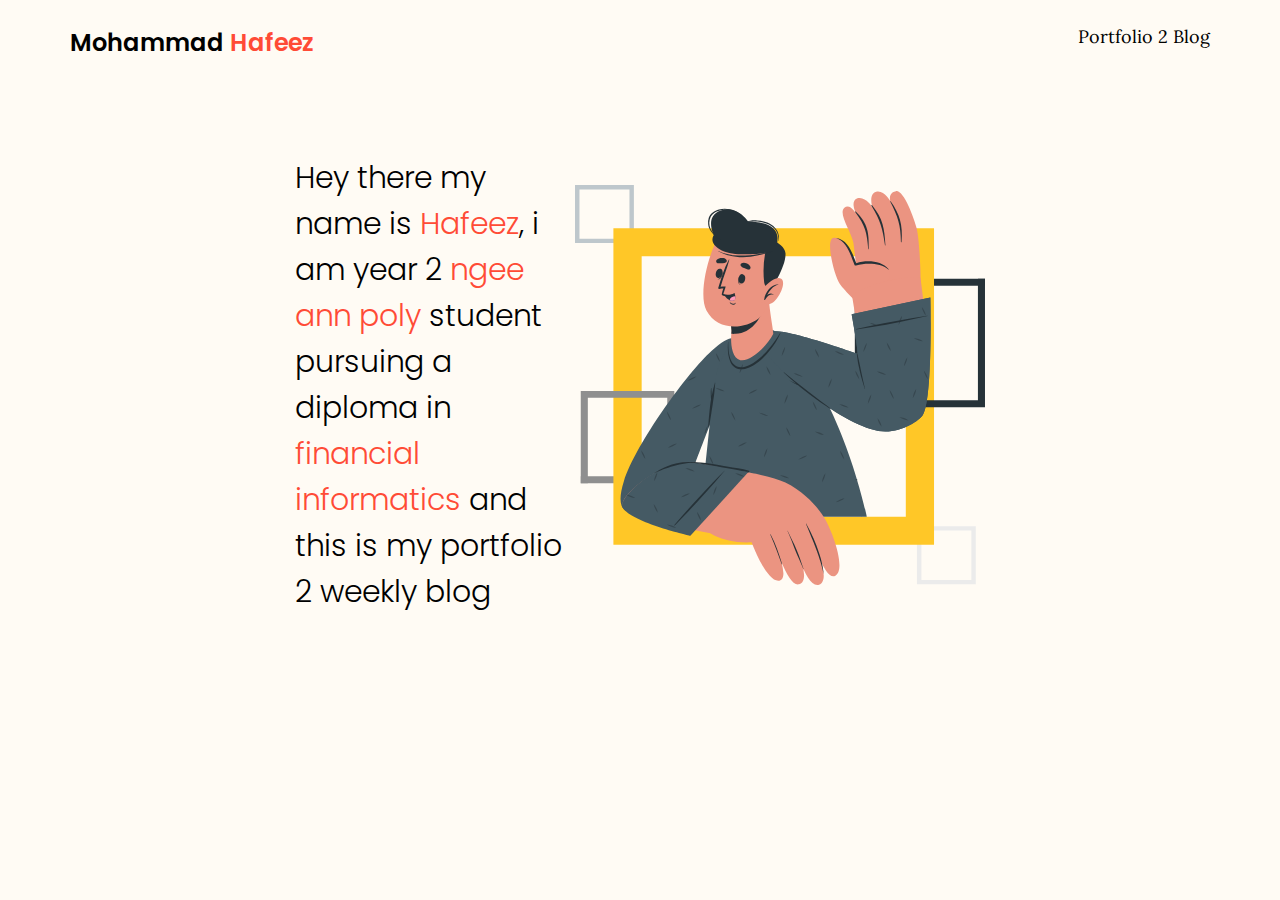
==== index.html @ 9238ae18 "header and main tag completed" ====
<!DOCTYPE html>
<html lang="en">
<head>
    <meta charset="UTF-8">
    <meta name="viewport" content="width=device-width, initial-scale=1.0">
    <link rel="stylesheet" href="./css/style.css" >
    <title>Document</title>
</head>
<body>
    <header>
        <h1>Mohammad<span> Hafeez</span></h1>
        <nav>
            <ul>
                <li><a href="./index.html" >Portfolio 2 Blog</a></li>
            </ul>
        </nav>
    </header>
    <main>
        <section class="" >
            <p>Hey there my name is <span>Hafeez</span>, i am year 2 <span>ngee ann poly</span> student pursuing a diploma in <span>financial informatics</span> and this is my portfolio 2 weekly blog</p>
            <img src="./images/image.svg" alt="" />
        </section>
    </main>
</body>
</html>
---- css/style.css ----
@import url("https://fonts.googleapis.com/css2?family=Lora:ital,wght@0,400;0,500;0,600;0,700;1,400;1,500;1,600;1,700&family=Poppins:ital,wght@0,100;0,200;0,300;0,400;0,500;0,600;0,700;0,800;0,900;1,100;1,200;1,300;1,400;1,500;1,600;1,700;1,800;1,900&display=swap");
:root {
  --lora: "Lora", serif;
  --poppins: "Poppins", sans-serif;
  --orange: #FF4B36;
}

* {
  margin: 0;
  padding: 0;
  -webkit-box-sizing: border-box;
          box-sizing: border-box;
}

body {
  background-color: #fffbf4;
  padding: 0 70px;
}

header {
  display: -webkit-box;
  display: -ms-flexbox;
  display: flex;
  -webkit-box-pack: justify;
      -ms-flex-pack: justify;
          justify-content: space-between;
  margin-top: 25px;
}

header h1 {
  font-family: var(--poppins);
  font-weight: 600;
  font-size: 24px;
}

header h1 span {
  color: var(--orange);
}

header nav ul {
  list-style: none;
}

header nav ul li {
  font-family: var(--lora);
}

header nav ul li a {
  text-decoration: none;
  font-weight: 300;
  font-size: 18px;
  color: black;
}

main {
  margin-top: 95px;
  padding: 0 225px;
}

main section {
  display: -webkit-box;
  display: -ms-flexbox;
  display: flex;
  -webkit-box-pack: justify;
      -ms-flex-pack: justify;
          justify-content: space-between;
  -webkit-box-align: center;
      -ms-flex-align: center;
          align-items: center;
}

main section p {
  font-family: var(--poppins);
  font-size: 30px;
  font-weight: 300;
  max-width: 690px;
}

main section p span {
  color: var(--orange);
}
/*# sourceMappingURL=style.css.map */
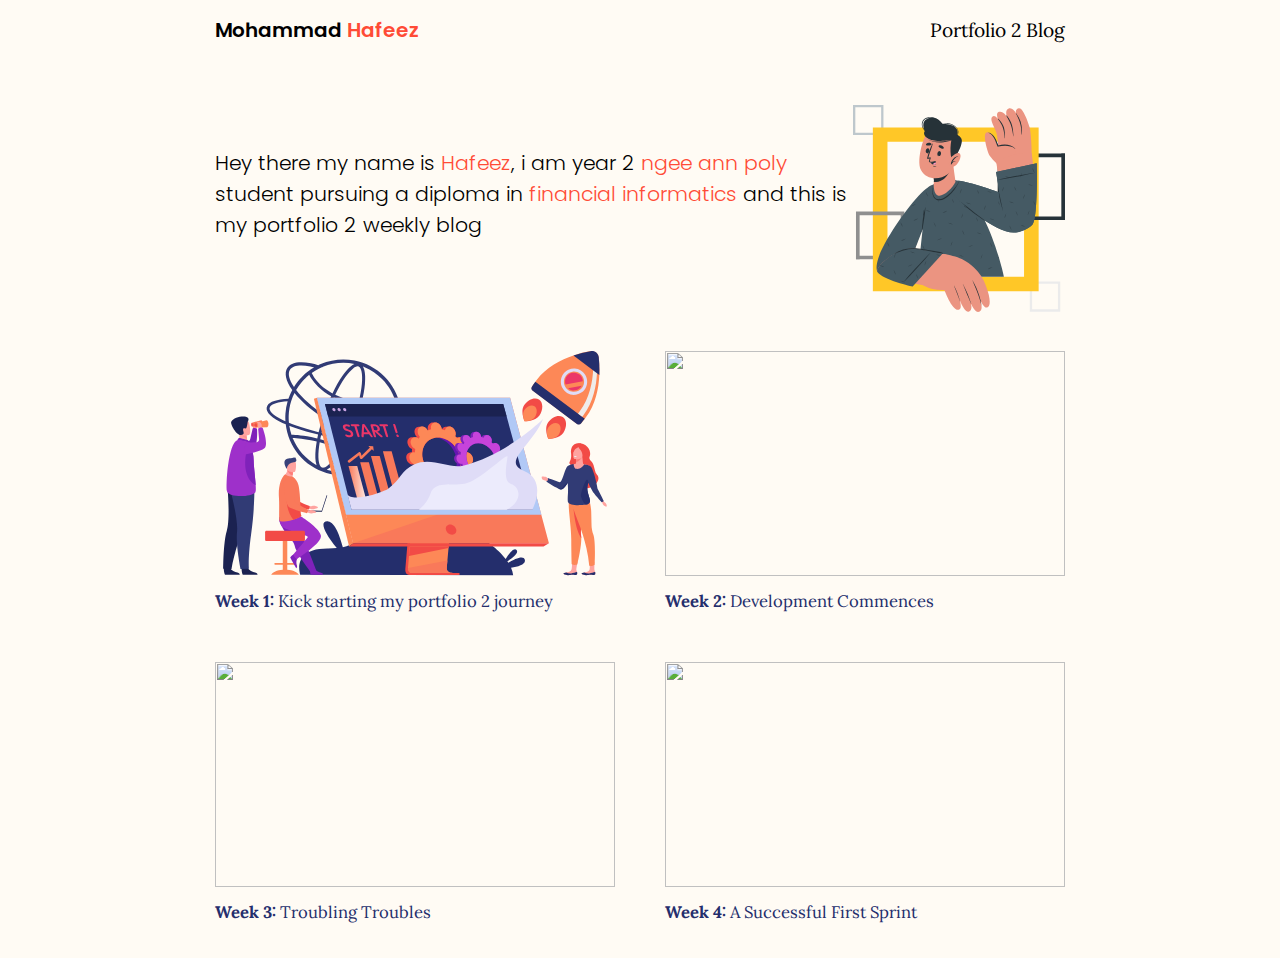
==== commit 4dca94b4: "updated the index page upto week 4" ====
--- a/index.html
+++ b/index.html
@@ -4,7 +4,7 @@
     <meta charset="UTF-8">
     <meta name="viewport" content="width=device-width, initial-scale=1.0">
     <link rel="stylesheet" href="./css/style.css" >
-    <title>Document</title>
+    <title>P2 Blog</title>
 </head>
 <body>
     <header>
@@ -16,10 +16,49 @@
         </nav>
     </header>
     <main>
-        <section class="" >
+        <section>
             <p>Hey there my name is <span>Hafeez</span>, i am year 2 <span>ngee ann poly</span> student pursuing a diploma in <span>financial informatics</span> and this is my portfolio 2 weekly blog</p>
-            <img src="./images/image.svg" alt="" />
+            <div class="image__box" >
+                <img src="./images/image.svg" alt="" />
+            </div>
         </section>
+        <div class="grid">
+            <a href="#" >
+                <div class="card card2">
+                    <div class="image__box" >
+                        <img src="./images/week1.svg" >
+                    </div>
+                    <p>Week 1: <span>Kick starting my portfolio 2 journey</span></p>
+                </div>
+            </a>
+            
+            <a href="#" >
+                <div class="card card2">
+                    <div class="image__box" >
+                        <img src="./images/week2.svg" >
+                    </div>
+                    <p>Week 2: <span>Development Commences</span></p>
+                </div>
+            </a>
+
+            <a href="#" >
+                <div class="card card2">
+                    <div class="image__box" >
+                        <img src="./images/week3.svg" >
+                    </div>
+                    <p>Week 3: <span>Troubling Troubles</span></p>
+                </div>
+            </a>
+
+            <a href="#" >
+                <div class="card card2">
+                    <div class="image__box" >
+                        <img src="./images/week4.svg" >
+                    </div>
+                    <p>Week 4: <span>A Successful First Sprint</span></p>
+                </div>
+            </a>
+        </div>
     </main>
 </body>
 </html>--- a/css/style.css
+++ b/css/style.css
@@ -1,6 +1,6 @@
 @import url("https://fonts.googleapis.com/css2?family=Lora:ital,wght@0,400;0,500;0,600;0,700;1,400;1,500;1,600;1,700&family=Poppins:ital,wght@0,100;0,200;0,300;0,400;0,500;0,600;0,700;0,800;0,900;1,100;1,200;1,300;1,400;1,500;1,600;1,700;1,800;1,900&display=swap");
 :root {
-  --lora: "Lora", serif;
+  --lora: "lora", serif;
   --poppins: "Poppins", sans-serif;
   --orange: #FF4B36;
 }
@@ -14,7 +14,24 @@
 
 body {
   background-color: #fffbf4;
-  padding: 0 70px;
+  padding: 0 15px;
+}
+
+a {
+  text-decoration: none;
+  color: black;
+}
+
+@media screen and (min-width: 525px) {
+  body {
+    margin: 0 65px;
+  }
+}
+
+@media screen and (min-width: 1200px) {
+  body {
+    padding: 0 150px;
+  }
 }
 
 header {
@@ -24,13 +41,16 @@
   -webkit-box-pack: justify;
       -ms-flex-pack: justify;
           justify-content: space-between;
-  margin-top: 25px;
+  -webkit-box-align: center;
+      -ms-flex-align: center;
+          align-items: center;
+  margin-top: 15px;
 }
 
 header h1 {
   font-family: var(--poppins);
   font-weight: 600;
-  font-size: 24px;
+  font-size: clamp(20px, 1.5vw, 28px);
 }
 
 header h1 span {
@@ -48,35 +68,117 @@
 header nav ul li a {
   text-decoration: none;
   font-weight: 300;
-  font-size: 18px;
+  font-size: clamp(16px, 1.5vw, 20px);
   color: black;
 }
 
+@media screen and (min-width: 1200px) {
+  body {
+    padding: 0 150px;
+  }
+}
+
 main {
-  margin-top: 95px;
-  padding: 0 225px;
+  margin-top: 25px;
 }
 
 main section {
   display: -webkit-box;
   display: -ms-flexbox;
   display: flex;
-  -webkit-box-pack: justify;
-      -ms-flex-pack: justify;
-          justify-content: space-between;
+  -webkit-box-pack: start;
+      -ms-flex-pack: start;
+          justify-content: start;
   -webkit-box-align: center;
       -ms-flex-align: center;
           align-items: center;
+  -ms-flex-wrap: wrap;
+      flex-wrap: wrap;
 }
 
 main section p {
   font-family: var(--poppins);
-  font-size: 30px;
+  font-size: clamp(20px, 1.6vw, 30px);
   font-weight: 300;
-  max-width: 690px;
 }
 
 main section p span {
   color: var(--orange);
 }
+
+main section .image__box {
+  width: 100%;
+  margin-top: 35px;
+  text-align: center;
+}
+
+main section .image__box img {
+  width: 55%;
+}
+
+@media screen and (min-width: 968px) {
+  main section {
+    -ms-flex-pack: distribute;
+        justify-content: space-around;
+  }
+  main section p {
+    -webkit-box-flex: 0.75;
+        -ms-flex: 0.75;
+            flex: 0.75;
+    max-width: 690px;
+  }
+  main section .image__box {
+    display: block;
+    -webkit-box-flex: 0.25;
+        -ms-flex: 0.25;
+            flex: 0.25;
+  }
+  main section .image__box img {
+    width: 100%;
+    height: auto;
+  }
+}
+
+.grid {
+  display: -ms-grid;
+  display: grid;
+  grid-gap: 50px;
+  -ms-grid-columns: (minmax(345px, 1fr))[auto-fit];
+      grid-template-columns: repeat(auto-fit, minmax(345px, 1fr));
+  margin-top: 35px;
+  padding-bottom: 35px;
+}
+
+.grid .card {
+  cursor: pointer;
+}
+
+.grid .card .image__box {
+  width: 100%;
+}
+
+.grid .card .image__box img {
+  width: 100%;
+  height: clamp(200px, 25vh, 270px);
+}
+
+.grid .card p {
+  margin-top: 10px;
+  font-family: var(--poppins);
+  font-weight: 700;
+  font-size: clamp(18px, 1.3vw, 22px);
+  color: #242e6c;
+}
+
+.grid .card p span {
+  font-family: var(--lora);
+  font-weight: 400;
+}
+
+.grid .card p {
+  margin-top: 10px;
+  font-family: var(--lora);
+  font-weight: 800;
+  font-size: clamp(16px, 1.3vw, 20px);
+}
 /*# sourceMappingURL=style.css.map */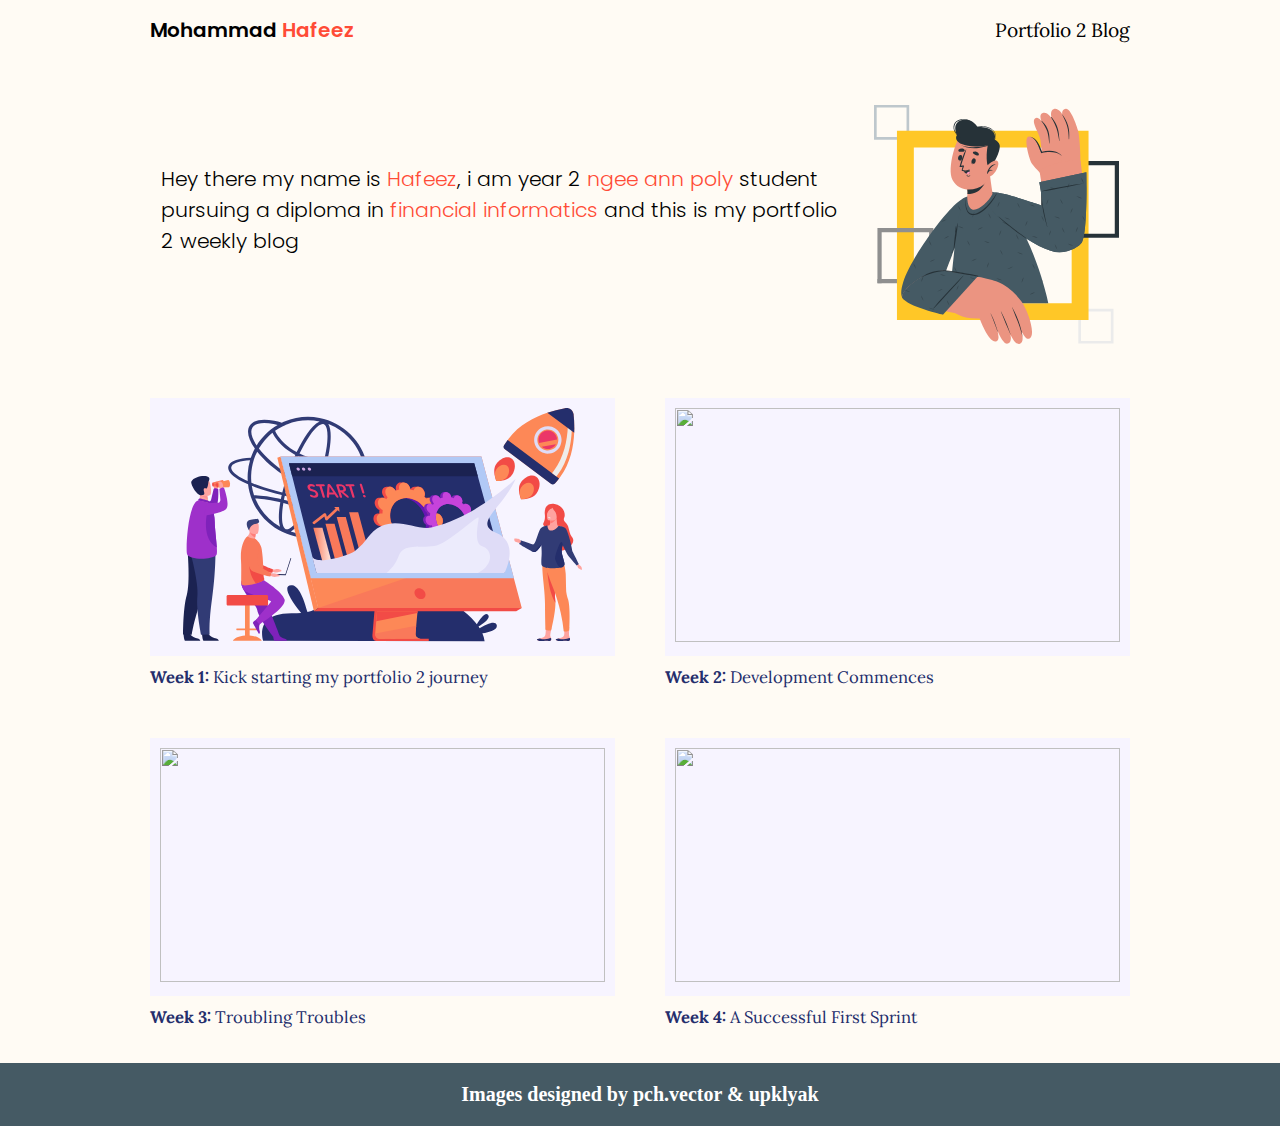
==== commit 3716e716: "added a footer for image attribution" ====
--- a/index.html
+++ b/index.html
@@ -61,4 +61,7 @@
         </div>
     </main>
 </body>
+<footer>
+    <h2>Images designed by <a href="http://www.freepik.com" target="_blank" >pch.vector</a target="_blank" > & <a href="http://www.freepik.com" >upklyak</a></h2>
+</footer>
 </html>--- a/css/style.css
+++ b/css/style.css
@@ -24,7 +24,7 @@
 
 @media screen and (min-width: 525px) {
   body {
-    margin: 0 65px;
+    padding: 0 65px;
   }
 }
 
@@ -70,12 +70,6 @@
   font-weight: 300;
   font-size: clamp(16px, 1.5vw, 20px);
   color: black;
-}
-
-@media screen and (min-width: 1200px) {
-  body {
-    padding: 0 150px;
-  }
 }
 
 main {
@@ -145,7 +139,7 @@
   grid-gap: 50px;
   -ms-grid-columns: (minmax(345px, 1fr))[auto-fit];
       grid-template-columns: repeat(auto-fit, minmax(345px, 1fr));
-  margin-top: 35px;
+  margin-top: 50px;
   padding-bottom: 35px;
 }
 
@@ -155,11 +149,13 @@
 
 .grid .card .image__box {
   width: 100%;
+  background-color: #f7f4ff;
+  padding: 10px;
 }
 
 .grid .card .image__box img {
   width: 100%;
-  height: clamp(200px, 25vh, 270px);
+  height: clamp(200px, 26vh, 280px);
 }
 
 .grid .card p {
@@ -181,4 +177,26 @@
   font-weight: 800;
   font-size: clamp(16px, 1.3vw, 20px);
 }
+
+footer {
+  position: absolute;
+  width: 100%;
+  left: 0;
+  text-align: center;
+  background-color: #455a64;
+  padding: 20px 0;
+  color: white;
+}
+
+footer h2 {
+  font-size: clamp(16px, 1.6vw, 20px);
+}
+
+footer h2 a {
+  color: white;
+}
+
+footer h2 a:hover {
+  color: #ff4b36;
+}
 /*# sourceMappingURL=style.css.map */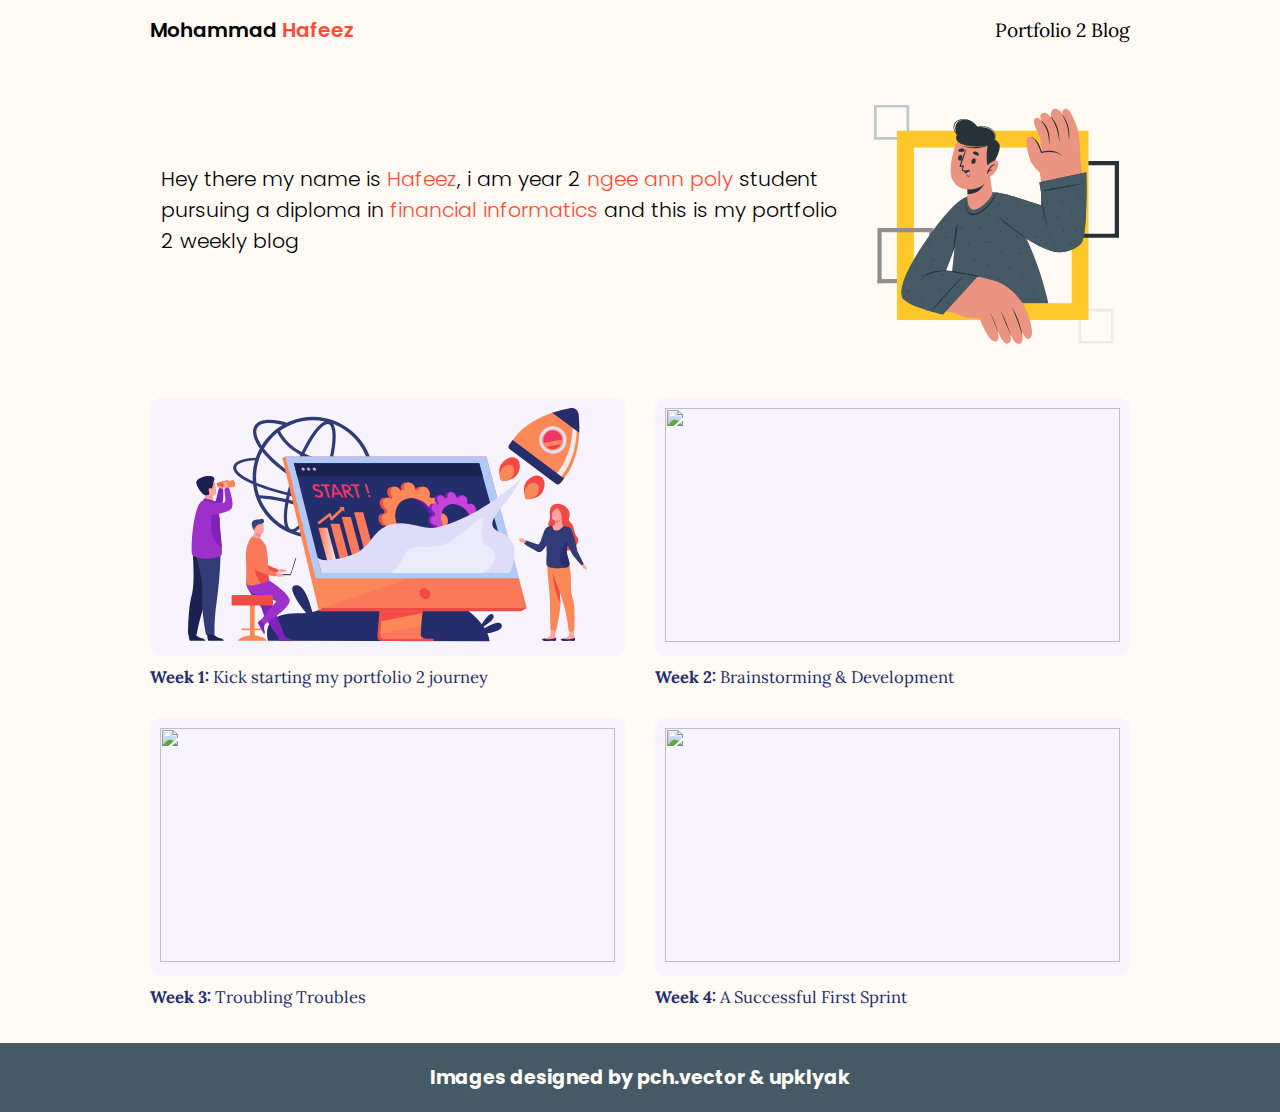
==== commit 14c99553: "completed week 1 & week 2" ====
--- a/index.html
+++ b/index.html
@@ -23,7 +23,7 @@
             </div>
         </section>
         <div class="grid">
-            <a href="#" >
+            <a href="./week1.html" >
                 <div class="card card2">
                     <div class="image__box" >
                         <img src="./images/week1.svg" >
@@ -32,12 +32,12 @@
                 </div>
             </a>
             
-            <a href="#" >
+            <a href="./week2.html" >
                 <div class="card card2">
                     <div class="image__box" >
                         <img src="./images/week2.svg" >
                     </div>
-                    <p>Week 2: <span>Development Commences</span></p>
+                    <p>Week 2: <span>Brainstorming & Development</span></p>
                 </div>
             </a>
 
--- a/css/style.css
+++ b/css/style.css
@@ -136,7 +136,7 @@
 .grid {
   display: -ms-grid;
   display: grid;
-  grid-gap: 50px;
+  grid-gap: 30px;
   -ms-grid-columns: (minmax(345px, 1fr))[auto-fit];
       grid-template-columns: repeat(auto-fit, minmax(345px, 1fr));
   margin-top: 50px;
@@ -151,6 +151,7 @@
   width: 100%;
   background-color: #f7f4ff;
   padding: 10px;
+  border-radius: 10px;
 }
 
 .grid .card .image__box img {
@@ -189,7 +190,8 @@
 }
 
 footer h2 {
-  font-size: clamp(16px, 1.6vw, 20px);
+  font-size: clamp(15px, 1.6vw, 19px);
+  font-family: var(--poppins);
 }
 
 footer h2 a {
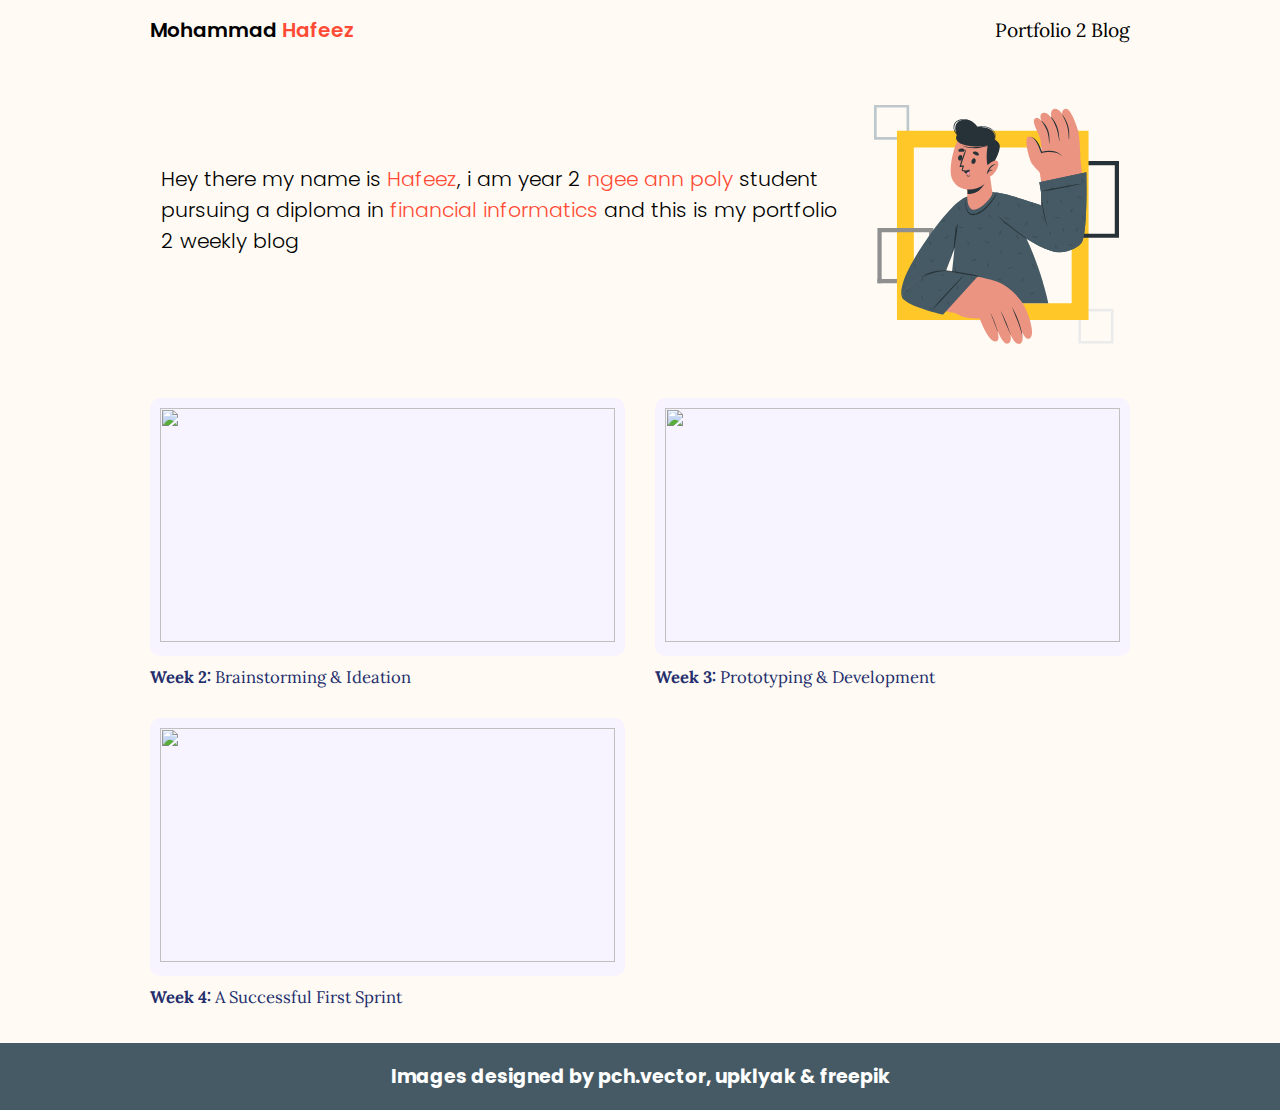
==== commit 974baffd: "completed upto week 4" ====
--- a/index.html
+++ b/index.html
@@ -23,34 +23,26 @@
             </div>
         </section>
         <div class="grid">
-            <a href="./week1.html" >
-                <div class="card card2">
-                    <div class="image__box" >
-                        <img src="./images/week1.svg" >
-                    </div>
-                    <p>Week 1: <span>Kick starting my portfolio 2 journey</span></p>
-                </div>
-            </a>
             
             <a href="./week2.html" >
                 <div class="card card2">
                     <div class="image__box" >
                         <img src="./images/week2.svg" >
                     </div>
-                    <p>Week 2: <span>Brainstorming & Development</span></p>
+                    <p>Week 2: <span>Brainstorming & Ideation</span></p>
                 </div>
             </a>
 
-            <a href="#" >
+            <a href="./week3.html" >
                 <div class="card card2">
                     <div class="image__box" >
                         <img src="./images/week3.svg" >
                     </div>
-                    <p>Week 3: <span>Troubling Troubles</span></p>
+                    <p>Week 3: <span>Prototyping & Development</span></p>
                 </div>
             </a>
 
-            <a href="#" >
+            <a href="./week4.html" >
                 <div class="card card2">
                     <div class="image__box" >
                         <img src="./images/week4.svg" >
@@ -62,6 +54,6 @@
     </main>
 </body>
 <footer>
-    <h2>Images designed by <a href="http://www.freepik.com" target="_blank" >pch.vector</a target="_blank" > & <a href="http://www.freepik.com" >upklyak</a></h2>
+    <h2>Images designed by <a href="http://www.freepik.com" target="_blank" >pch.vector</a>, <a href="http://www.freepik.com" target="_blank" >upklyak</a> & <a href="http://www.freepik.com" target="_blank" >freepik</a></h2>
 </footer>
 </html>--- a/css/style.css
+++ b/css/style.css
@@ -185,7 +185,7 @@
   left: 0;
   text-align: center;
   background-color: #455a64;
-  padding: 20px 0;
+  padding: 19px 0;
   color: white;
 }
 
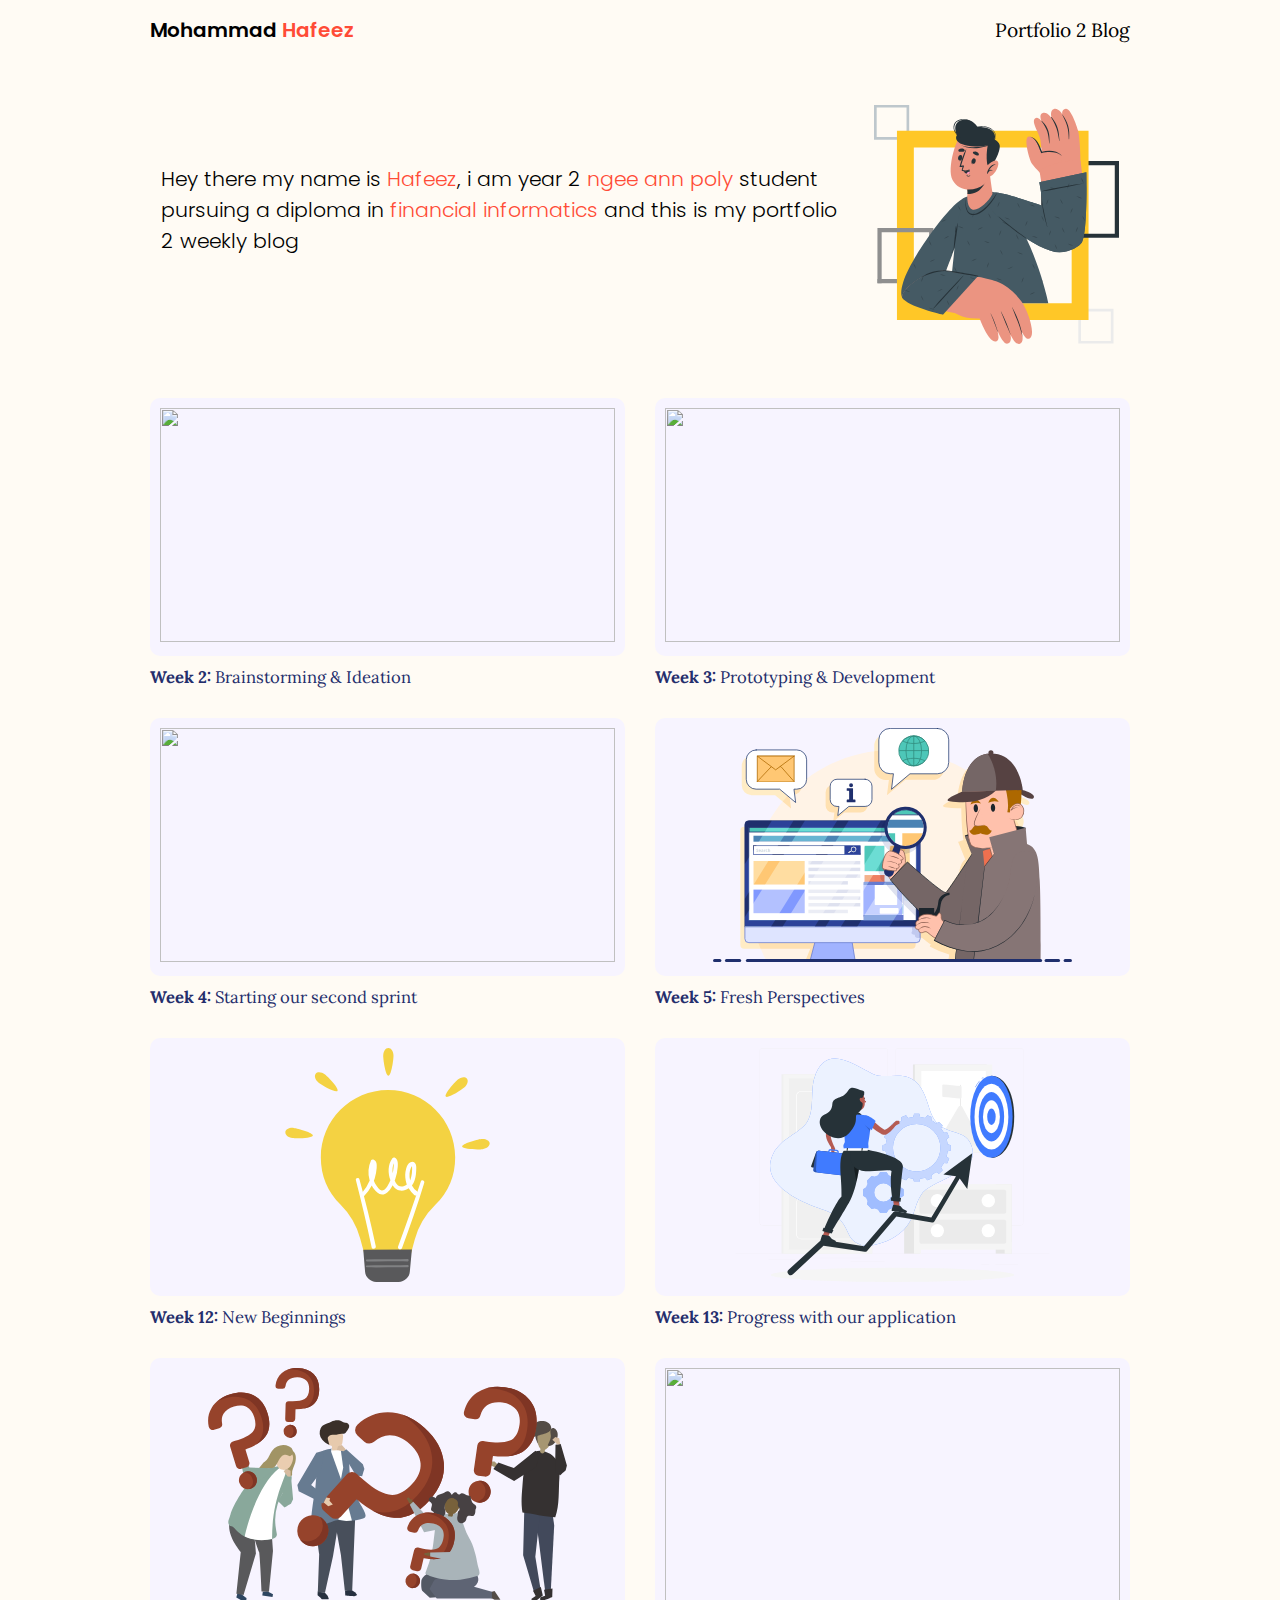
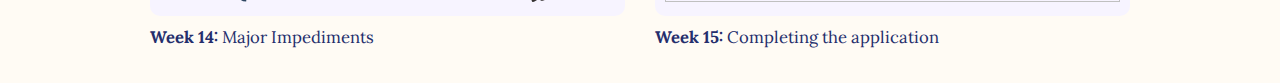
==== commit 0fad17c0: "completed portfolio 2 blog" ====
--- a/index.html
+++ b/index.html
@@ -47,13 +47,54 @@
                     <div class="image__box" >
                         <img src="./images/week4.svg" >
                     </div>
-                    <p>Week 4: <span>A Successful First Sprint</span></p>
+                    <p>Week 4: <span>Starting our second sprint</span></p>
+                </div>
+            </a>
+
+            <a href="./week5.html" >
+                <div class="card card2">
+                    <div class="image__box" >
+                        <img src="./images/week5.svg" >
+                    </div>
+                    <p>Week 5: <span>Fresh Perspectives</span></p>
+                </div>
+            </a>
+
+            <a href="./week12.html" >
+                <div class="card card2">
+                    <div class="image__box" >
+                        <img src="./images/week12.svg" >
+                    </div>
+                    <p>Week 12: <span>New Beginnings</span></p>
+                </div>
+            </a>
+
+            <a href="./week13.html" >
+                <div class="card card2">
+                    <div class="image__box" >
+                        <img src="./images/week13.svg" >
+                    </div>
+                    <p>Week 13: <span>Progress with our application</span></p>
+                </div>
+            </a>
+
+            <a href="./week14.html" >
+                <div class="card card2">
+                    <div class="image__box" >
+                        <img src="./images/week14.svg" >
+                    </div>
+                    <p>Week 14: <span>Major Impediments</span></p>
+                </div>
+            </a>
+
+            <a href="./week15.html" >
+                <div class="card card2">
+                    <div class="image__box" >
+                        <img src="./images/week15.svg" >
+                    </div>
+                    <p>Week 15: <span>Completing the application</span></p>
                 </div>
             </a>
         </div>
     </main>
-</body>
-<footer>
-    <h2>Images designed by <a href="http://www.freepik.com" target="_blank" >pch.vector</a>, <a href="http://www.freepik.com" target="_blank" >upklyak</a> & <a href="http://www.freepik.com" target="_blank" >freepik</a></h2>
-</footer>
-</html>+</body>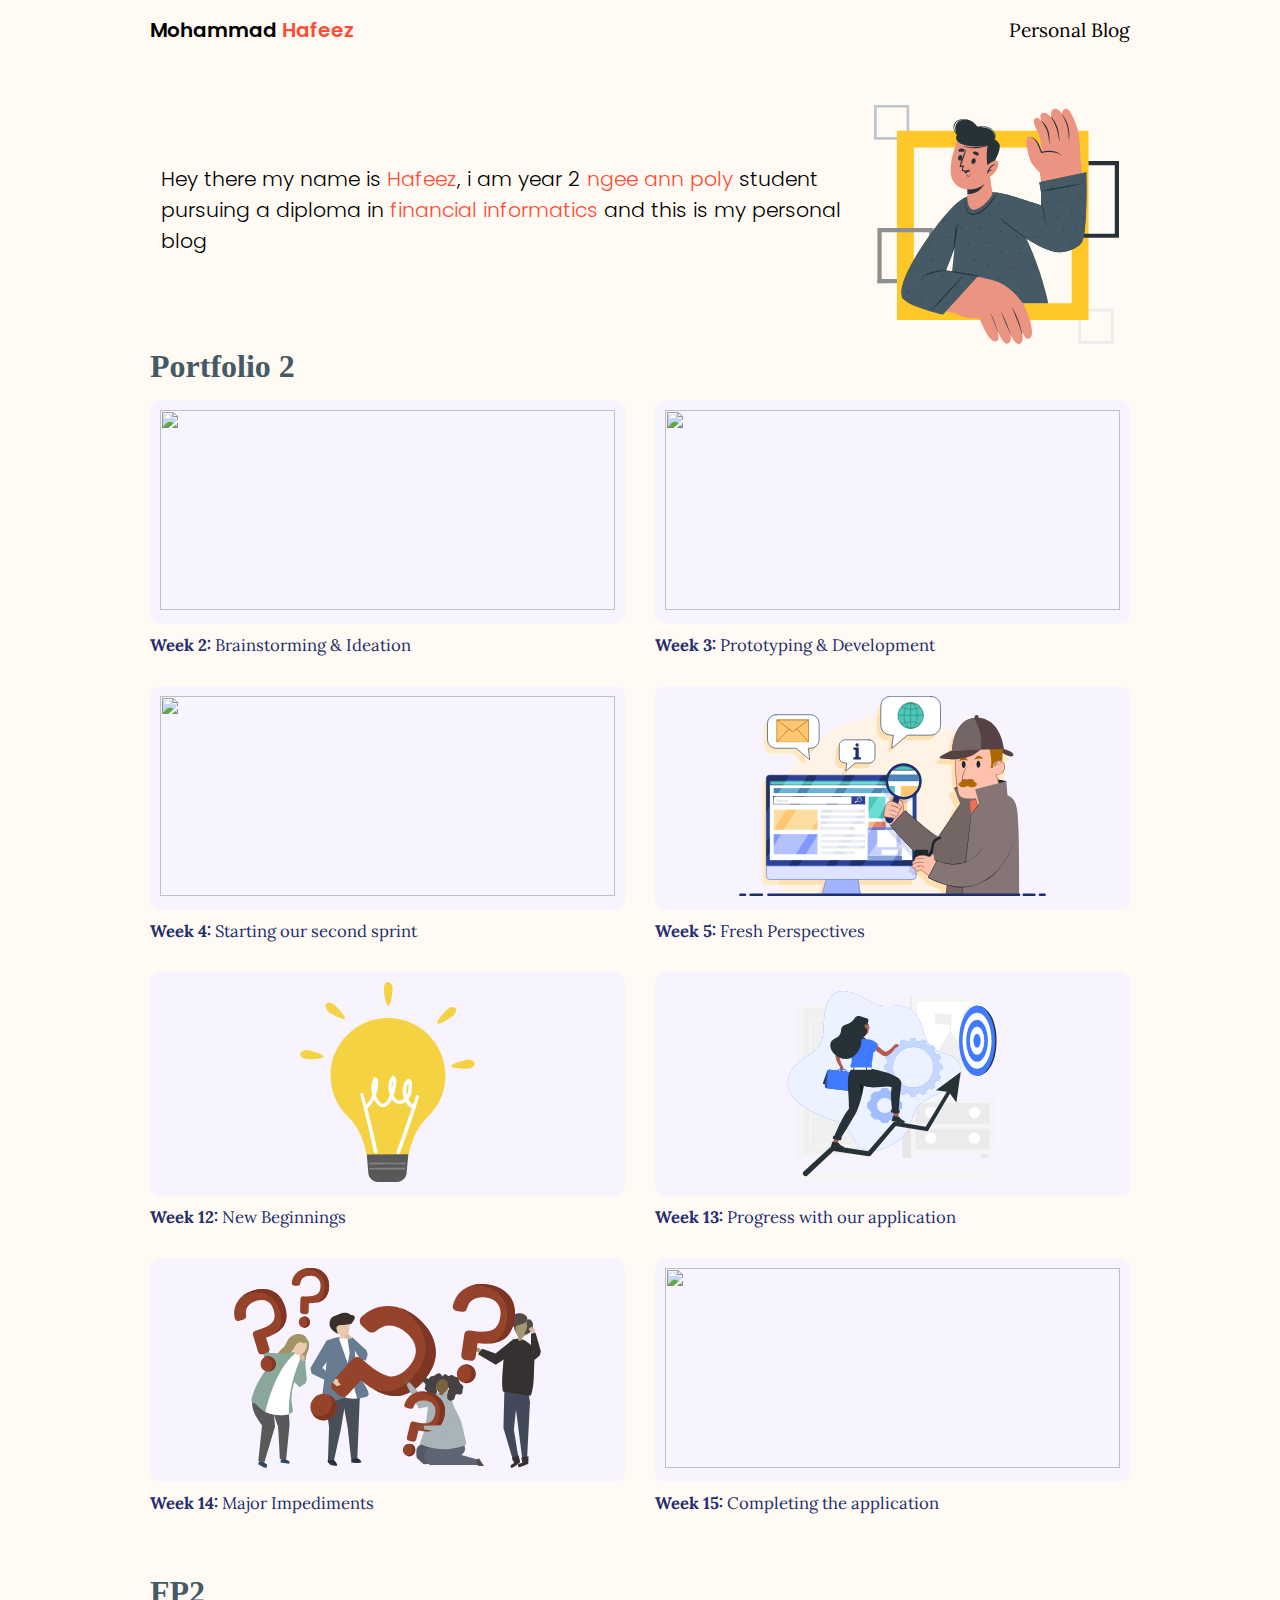
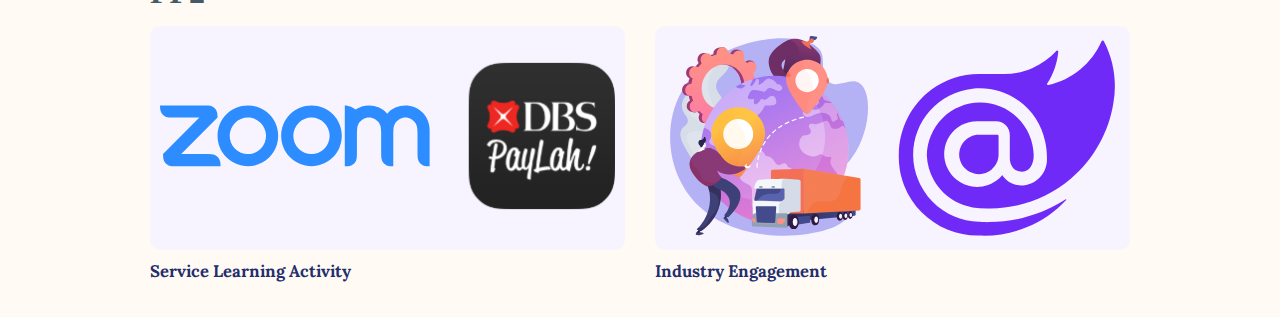
==== commit c094858f: "added FP2 blog inside as well" ====
--- a/index.html
+++ b/index.html
@@ -11,17 +11,18 @@
         <h1>Mohammad<span> Hafeez</span></h1>
         <nav>
             <ul>
-                <li><a href="./index.html" >Portfolio 2 Blog</a></li>
+                <li><a href="./index.html" >Personal Blog</a></li>
             </ul>
         </nav>
     </header>
     <main>
         <section>
-            <p>Hey there my name is <span>Hafeez</span>, i am year 2 <span>ngee ann poly</span> student pursuing a diploma in <span>financial informatics</span> and this is my portfolio 2 weekly blog</p>
+            <p>Hey there my name is <span>Hafeez</span>, i am year 2 <span>ngee ann poly</span> student pursuing a diploma in <span>financial informatics</span> and this is my personal blog</p>
             <div class="image__box" >
                 <img src="./images/image.svg" alt="" />
             </div>
         </section>
+        <h2>Portfolio 2</h2>
         <div class="grid">
             
             <a href="./week2.html" >
@@ -96,5 +97,25 @@
                 </div>
             </a>
         </div>
+        <h2 style="margin-top: 25px;" >FP2</h2>
+        <div class="grid">
+            <a href="./service.html">
+                <div class="card card2">
+                    <div class="image__box">
+                        <img src="./images/s&l.svg" >
+                    </div>
+                    <p>Service Learning Activity</p>
+                </div>
+            </a>
+
+            <a href="./industry.html">
+                <div class="card card2">
+                    <div class="image__box">
+                        <img src="./images/industry.svg" >
+                    </div>
+                    <p>Industry Engagement</p>
+                </div>
+            </a>
+        </div>
     </main>
 </body>--- a/css/style.css
+++ b/css/style.css
@@ -3,6 +3,7 @@
   --lora: "lora", serif;
   --poppins: "Poppins", sans-serif;
   --orange: #FF4B36;
+  --dark-green: #455A64;
 }
 
 * {
@@ -110,6 +111,12 @@
   width: 55%;
 }
 
+main h2 {
+  font-size: clamp(32px, 1.6vw, 38px);
+  color: var(--dark-green);
+  margin-bottom: -35px;
+}
+
 @media screen and (min-width: 968px) {
   main section {
     -ms-flex-pack: distribute;
@@ -156,7 +163,7 @@
 
 .grid .card .image__box img {
   width: 100%;
-  height: clamp(200px, 26vh, 280px);
+  height: clamp(200px, 26vh, 20px);
 }
 
 .grid .card p {
